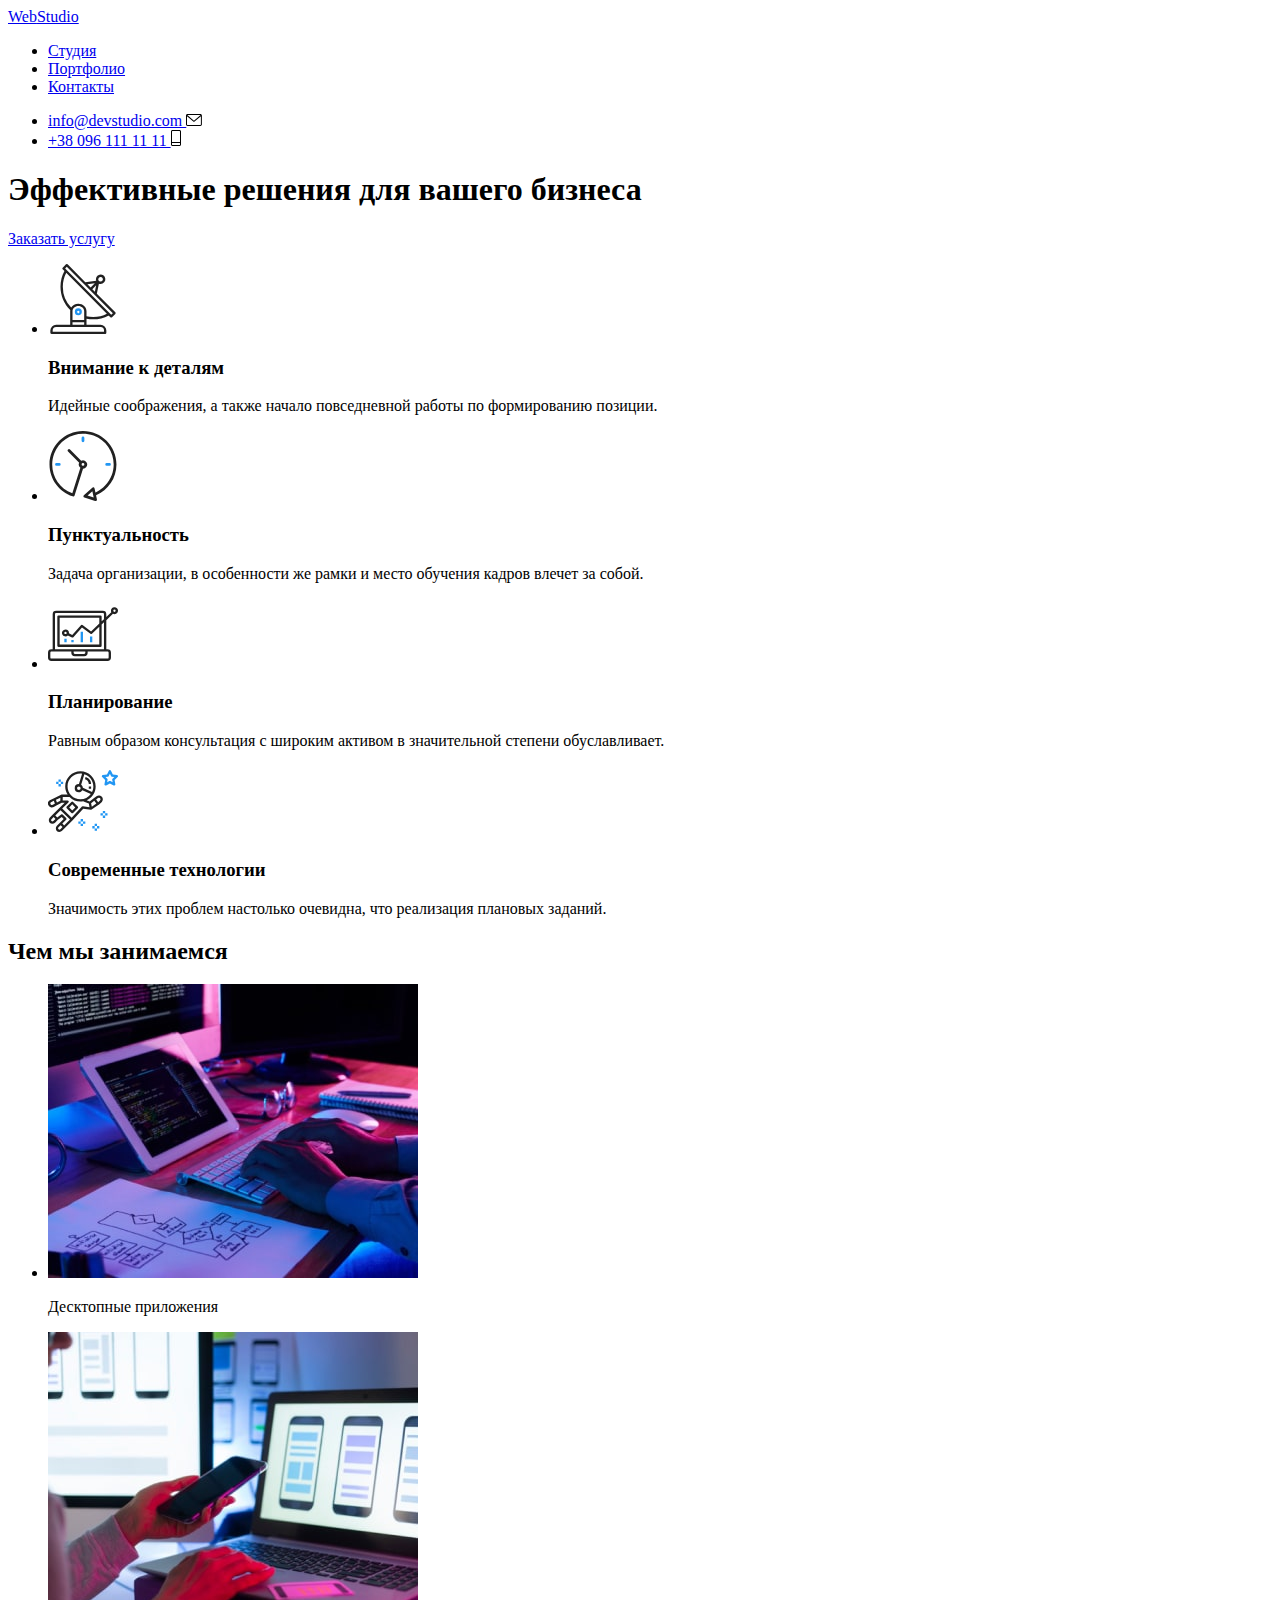
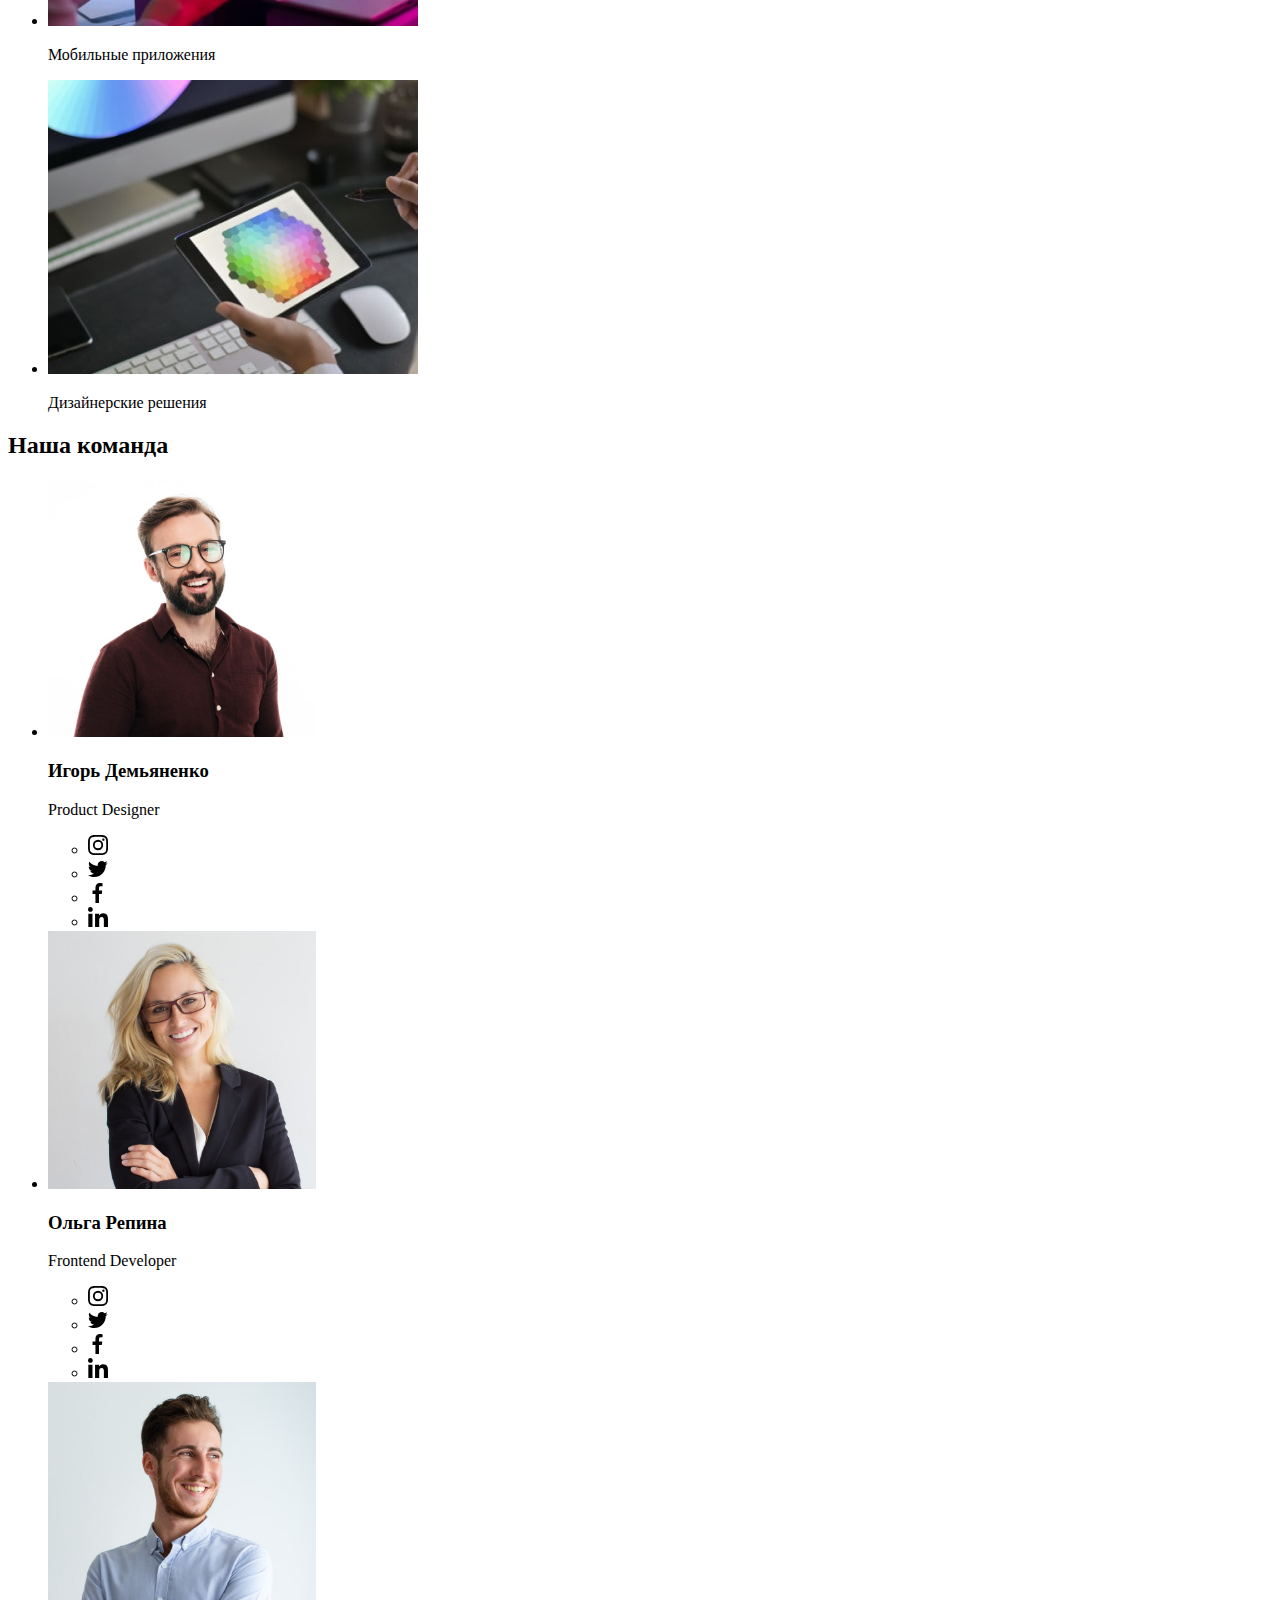
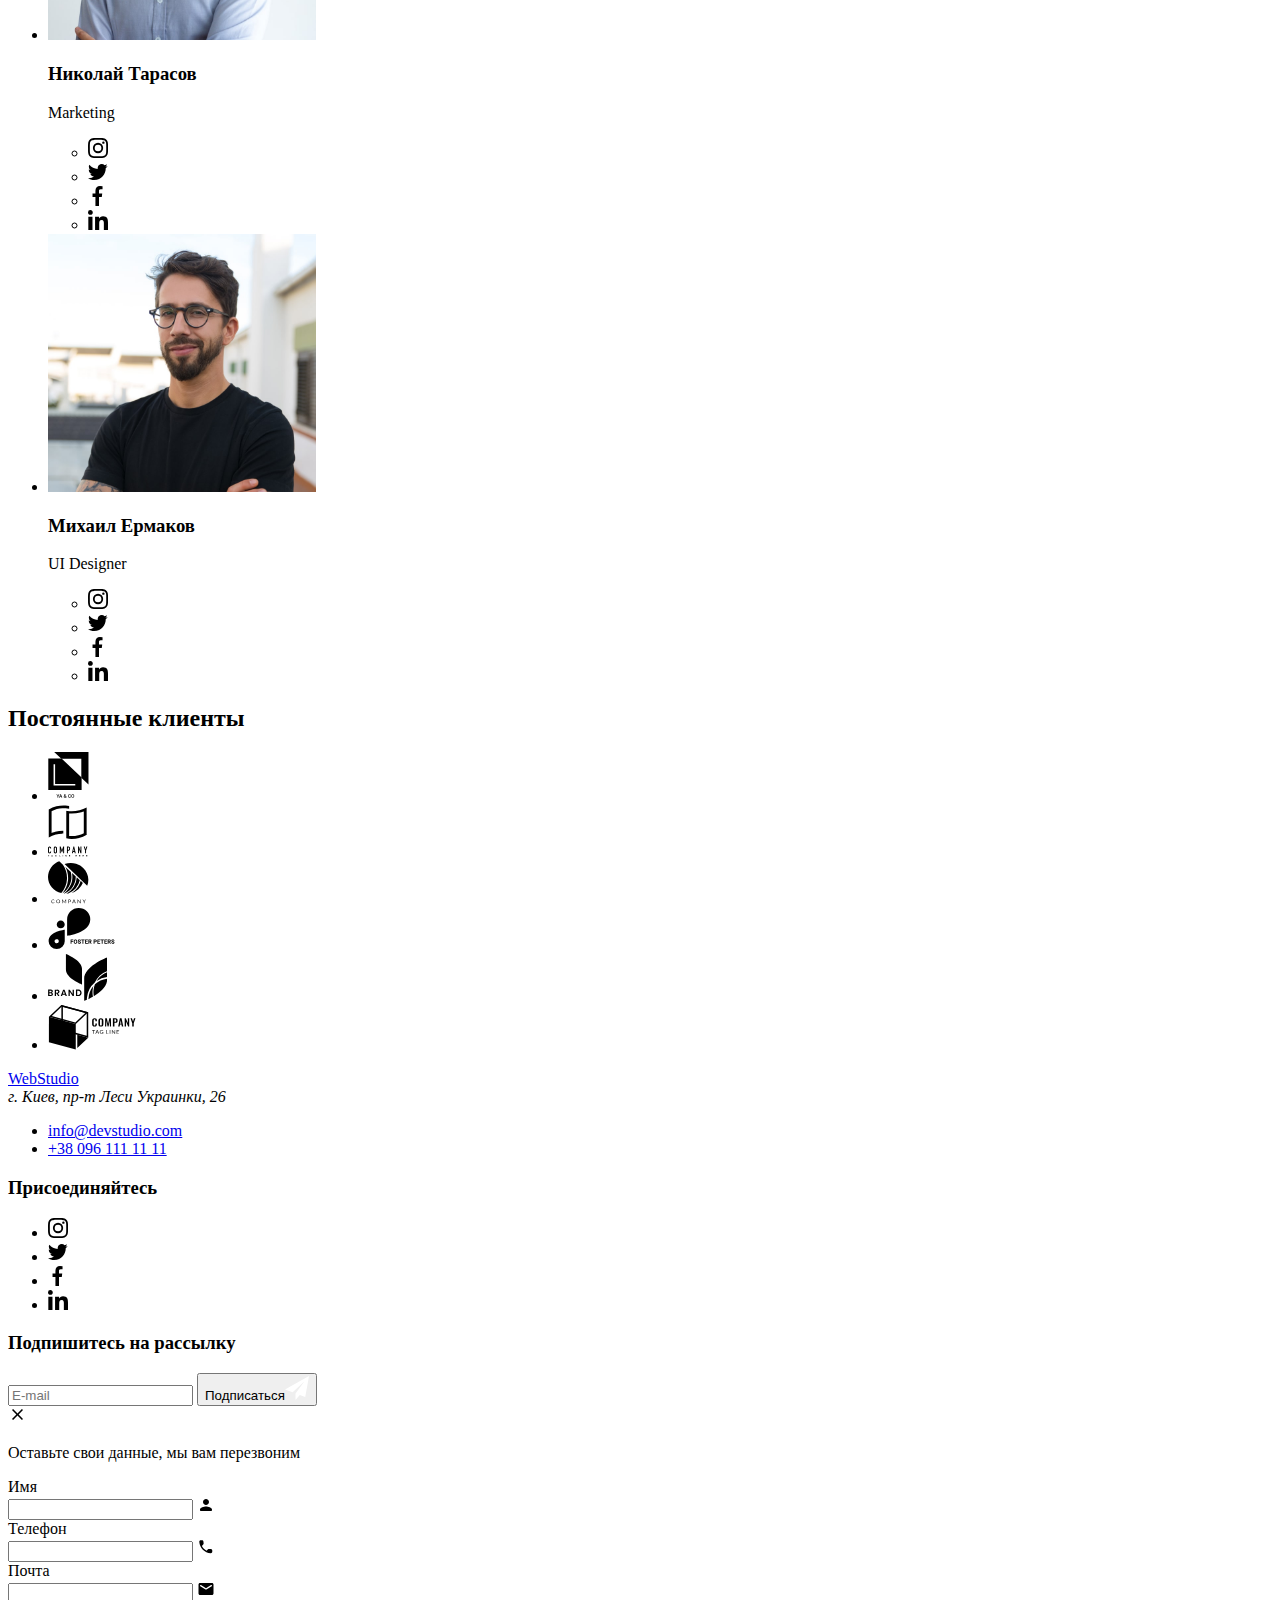
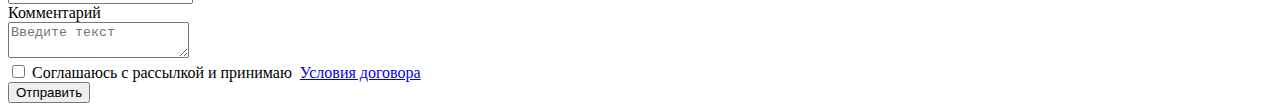
==== index.html @ 04e550b0 "Create index.html" ====
<!DOCTYPE html>
<html lang="ru">
<head>
    <link rel="stylesheet" href="https://cdnjs.cloudflare.com/ajax/libs/modern-normalize/1.0.0/modern-normalize.min.css"
        integrity="sha512-ISS7cAi1PEhQ8jnbJpJZMd29NlhNj4AWYyLOSp2CE/CsHxTCu+r+t0D2yoJudVrd0/8fTVPUVDzY5Tvli75u/g=="
        crossorigin="anonymous" />
    <meta charset="UTF-8">
    <meta name="viewport" content="width=device-width, initial-scale=1.0">
    <link rel="preconnect" href="https://fonts.gstatic.com">
    <title>WesStudio</title>
    <link href="https://fonts.googleapis.com/css2?family=Raleway:wght@700&family=Roboto:wght@400;500;700;900&display=swap" rel="stylesheet">
    <link rel="stylesheet" href="./css/styles.css">       
</head>
<body>
    <!--Шапка сайта-->
    <header class="header">
     <div class="container">
            <nav>
                <a href="#" class="logo"><span class="logo-web">Web</span>Studio</a>
            
                <ul class="site-nav list">
                    <li><a href="#" class="current">Студия</a></li>
                    <li><a href="./portfolio.html">Портфолио</a></li>
                    <li><a href="#">Контакты</a></li>
                </ul>
            </nav>
            
            <ul class="contacts list">
                <li>
                    <a href="mailto:info@devstudio.com">info@devstudio.com 
                        <svg class="icon" width="16" height="12">
                            <use href="./images/sprite.svg#icon-envelope"></use>
                        </svg>
                    </a>
                </li>
                <li>
                    <a href="tel:+380961111111">+38 096 111 11 11 
                        <svg  class="icon" width="10" height="16">
                            <use href="./images/sprite.svg#icon-phone"></use>
                        </svg>
                    </a>
                </li>
            </ul>
     </div>
    </header>
<main>
       <!--Герой-->
       <section class="hero">
           <div class="container">
           <h1 class="hero-title">Эффективные решения для вашего бизнеса</h1>
           <a href="#" class="button" data-modal-open>Заказать услугу</a>
           </div>
       </section>

   <!--Особенности-->
   <section class="features">
       <div class="container">
       <!-- <h2 class="section-title">Особенности</h2> -->

       <ul class="features-list list">
           <li>
               <div class="icon">
                   <svg width="70" height="70">
                   <use href="./images/sprite.svg#icon-antenna"></use>
                </svg>
                </div>
               <h3 class="title">Внимание к деталям</h3>
               <p>Идейные соображения, а также начало повседневной работы по формированию позиции.</p>
           </li>

           <li>
            <div class="icon">
                <svg width="70" height="70">
                    <use href="./images/sprite.svg#icon-clock"></use>
                </svg>
            </div>
               <h3 class="title">Пунктуальность</h3>
               <p>Задача организации, в особенности же рамки и место обучения кадров влечет за собой.</p>
           </li>

           <li>
            <div class="icon">
                <svg width="70" height="70">
                    <use href="./images/sprite.svg#icon-diagram"></use>
                </svg>
            </div>
               <h3 class="title">Планирование</h3>
               <p>Равным образом консультация с широким активом в значительной степени обуславливает.</p>
           </li>

           <li>
            <div class="icon">
                <svg width="70" height="70">
                    <use href="./images/sprite.svg#icon-astronaut"></use>
                </svg>
            </div>
               <h3 class="title">Современные технологии</h3>
               <p>Значимость этих проблем настолько очевидна, что реализация плановых заданий.</p>
           </li>
       </ul>
       </div>
   </section>

   <!--Чем занимаемся-->
   <section class="our-work">
        <div class="container">
            <h2 class="section-title">Чем мы занимаемся</h2>
            
            <ul class="list">
                <li>
                    <div class="our-work-card">
                        <img src="./images/box1.jpg" alt="Верстка" width="370">
                        <p>Десктопные приложения</p>
                    </div>
                </li>
                
                <li>
                    <div class="our-work-card">
                        <img src="./images/box2.jpg" alt="Тестирование" width="370">
                        <p>Мобильные приложения</p>
                    </div>
                </li>

                
                <li>
                    <div class="our-work-card">
                        <img src="./images/box3.jpg" alt="Дизайн" width="370">
                        <p>Дизайнерские решения</p>
                    </div>
                </li>
            </ul>


        </div>
   </section>

   <!--Команда-->
   <section class="our-team">
       <div class="container">
           <h2 class="section-title">Наша команда</h2>
           <ul class="list">

               <li class="cards">
                   <img src="./images/Демьяненко.jpg" alt="Игорь Демьяненко" width="268">
                   <div class="cards-title">
                    <h3 class="names">Игорь Демьяненко</h3>
                    <p class="professions">Product Designer</p>
                    <ul class="icons-networks list">
                        <li class="networks-list">
                            <a href="#" class="networks-link" aria-label="инстаграм">
                                <svg width="20" height="20">
                                    <use href="./images/sprite.svg#icon-instagram"></use>
                                </svg>
                            </a>
                        </li>

                        <li class="networks-list"> 
                            <a href="#" class="networks-link" aria-label="твиттер">
                                <svg width="20" height="20">
                                    <use href="./images/sprite.svg#icon-twitter"></use>
                                </svg>
                            </a>
                        </li>

                        <li class="networks-list">
                            <a href="#" class="networks-link" aria-label="фэйсбук">
                            <svg width="20" height="20">
                                <use href="./images/sprite.svg#icon-facebook"></use>
                            </svg>
                            </a> 
                        </li>

                        <li class="networks-list"> <a href="#" class="networks-link" aria-label="линкедин">
                            <svg width="20" height="20">
                                <use href="./images/sprite.svg#icon-linkedin"></use>
                            </svg>
                            </a>
                        </li>
                    </ul>
                </div>
            </li>

            <li class="cards">
                <img src="./images/Репина.jpg" alt="Ольга Репина" width="268">
                <div class="cards-title">
                    <h3 class="names">Ольга Репина</h3>
                    <p class="professions">Frontend Developer</p>
                    <ul class="icons-networks list">
                        <li class="networks-list">
                            <a href="#" class="networks-link" aria-label="инстаграм">
                                <svg width="20" height="20">
                                    <use href="./images/sprite.svg#icon-instagram"></use>
                                </svg>
                            </a>
                        </li>

                        <li class="networks-list">
                            <a href="#" class="networks-link" aria-label="твиттер">
                                <svg width="20" height="20">
                                    <use href="./images/sprite.svg#icon-twitter"></use>
                                </svg>
                            </a>
                        </li>

                        <li class="networks-list"> <a href="#" class="networks-link" aria-label="фэйсбук">
                                <svg width="20" height="20">
                                    <use href="./images/sprite.svg#icon-facebook"></use>
                                </svg>
                            </a>
                        </li>

                        <li class="networks-list"> <a href="#" class="networks-link" aria-label="линкедин">
                                <svg width="20" height="20">
                                    <use href="./images/sprite.svg#icon-linkedin"></use>
                                </svg>
                            </a>
                        </li>
                    </ul>
                    
                </div>
            </li>

            <li class="cards">
                <img src="./images/Тарасов.jpg" alt="Николай Тарасов" width="268">
                <div class="cards-title">
                    <h3 class="names">Николай Тарасов</h3>
                    <p class="professions">Marketing</p>
                    <ul class="icons-networks list">
                        <li class="networks-list"> <a href="#" class="networks-link" aria-label="инстаграм">
                                <svg width="20" height="20">
                                    <use href="./images/sprite.svg#icon-instagram"></use>
                                </svg>
                            </a>
                        </li>

                        <li class="networks-list">
                            <a href="#" class="networks-link" aria-label="твиттер">
                                <svg width="20" height="20">
                                    <use href="./images/sprite.svg#icon-twitter"></use>
                                </svg>
                            </a>
                        </li>

                        <li class="networks-list"> <a href="#" class="networks-link" aria-label="фэйсбук">
                                <svg width="20" height="20"
                                ><use href="./images/sprite.svg#icon-facebook"></use>
                            </svg>
                            </a>
                        </li>

                        <li class="networks-list"> <a href="#" class="networks-link" aria-label="линкедин">
                                <svg width="20" height="20">
                                    <use href="./images/sprite.svg#icon-linkedin"></use>
                                </svg>
                            </a>
                        </li>
                    </ul>
                </div>
            </li>

            <li class="cards">
                <img src="./images/Ермаков.jpg" alt="Михаил Ермаков" width="268">
                <div class="cards-title">
                    <h3 class="names">Михаил Ермаков</h3>
                    <p class="professions">UI Designer</p>
                    <ul class="icons-networks list">
                        <li class="networks-list"> <a href="#" class="networks-link" aria-label="инстаграм">
                                <svg width="20" height="20">
                                    <use href="./images/sprite.svg#icon-instagram"></use>
                                </svg>
                            </a>
                        </li>

                        <li class="networks-list">
                            <a href="#" class="networks-link" aria-label="твиттер">
                                <svg width="20" height="20">
                                    <use href="./images/sprite.svg#icon-twitter"></use>
                                </svg>
                            </a>
                        </li>

                        <li class="networks-list"> <a href="#" class="networks-link" aria-label="фэйсбук">
                                <svg width="20" height="20">
                                    <use href="./images/sprite.svg#icon-facebook"></use>
                                </svg>
                            </a>
                        </li>

                        <li class="networks-list"> <a href="#" class="networks-link" aria-label="линкедин">
                                <svg width="20" height="20">
                                    <use href="./images/sprite.svg#icon-linkedin"></use>
                                </svg>
                            </a>
                        </li>
                    </ul>
                </div>
            </li>
        </ul>
    </div>
   </section>

   <!-- Наши клиенты -->

   <section class="our-clients">
       <div class="container">
           <h2 class="section-title">Постоянные клиенты</h2>
           <ul class="clients list">
               <li class="clients-list">
                   <a href="#" class="clients-link"> 
                       <svg width="45" height="49">
                           <use href="./images/sprite.svg#icon-Client1"></use>
                        </svg>
                    </a>
                </li>

               <li class="clients-list">
                   <a href="#" class="clients-link"> 
                       <svg width="40" height="52">
                           <use href="./images/sprite.svg#icon-Client2"></use>
                        </svg>
                </a>
            </li>
               <li class="clients-list">
                   <a href="#" class="clients-link">
                       <svg width="41" height="43">
                           <use href="./images/sprite.svg#icon-Client3"></use>
                        </svg>
                    </a>
                </li>

               <li class="clients-list">
                   <a href="#" class="clients-link">
                       <svg width="80" height="42">
                           <use href="./images/sprite.svg#icon-Client4"></use>
                        </svg>
                    </a>
                </li>

               <li class="clients-list">
                   <a href="#" class="clients-link">
                       <svg width="59" height="47">
                           <use href="./images/sprite.svg#icon-Client5"></use>
                        </svg>
                    </a>
                </li>

               <li class="clients-list">
                   <a href="#" class="clients-link">
                       <svg width="89" height="45">
                           <use href="./images/sprite.svg#icon-Client6"></use>
                        </svg>
                    </a>
                </li>
           </ul>
       </div>
   </section>
</main>

<!--Футер-->
<footer class="footer">
    <div class="container">

        <div class="footer-left">
            <a href="#" class="logo"><span class="logo-web">Web</span><span class="logo-studio">Studio</span></a>
        
            <address>г. Киев, пр-т Леси Украинки, 26</address>
        
            <ul class="contacts list">
                <li><a href="mailto:info@devstudio.com">info@devstudio.com</a></li>
                <li><a href="tel:+380961111111">+38 096 111 11 11</a></li>
            </ul>
        </div>
        
        <div class="footer-right">
            <h3 class="title">Присоединяйтесь</h3>
            <ul class="icons-networks list">
                <li class="networks-list">
                    <a href="#" class="networks-link footer-link-bgc">
                        <svg width="20" height="20">
                            <use href="./images/sprite.svg#icon-instagram"></use>
                        </svg>
                    </a>
                </li>
        
                <li class="networks-list">
                    <a href="#" class="networks-link footer-link-bgc">
                        <svg width="20" height="20">
                            <use href="./images/sprite.svg#icon-twitter"></use>
                        </svg>
                    </a>
                </li>
        
                <li class="networks-list">
                    <a href="#" class="networks-link footer-link-bgc">
                        <svg width="20" height="20">
                            <use href="./images/sprite.svg#icon-facebook"></use>
                        </svg>
                    </a>
                </li>
        
                <li class="networks-list">
                    <a href="#" class="networks-link footer-link-bgc">
                        <svg width="20" height="20">
                            <use href="./images/sprite.svg#icon-linkedin"></use>
                        </svg>
                    </a>
                </li>
            </ul>
        
        </div>

       <div class="subscribe">
           <h3 class="title">Подпишитесь на рассылку</h3>
           <form class="subscribe-form">
               <input type="email" name="email" placeholder="E-mail">
               <button type="submit">Подписаться<svg width="24" height="24">
                   <use href="./images/sprite.svg#icon-send"></use></svg>
                </button>
           </form>
           
       </div>
    </div>
</footer>

<div class="backdrop is-hidden" data-modal> 
    <div class="modal">
        <div class="icon-close">
            <svg width="18" height="18" data-modal-close>
                <use href="./images/sprite.svg#icon-close"></use>
            </svg>

        </div>
            <p>Оставьте свои данные, мы вам перезвоним</p>

        <form class="form">
            <label for="name" class="form-label">Имя</label>
            <div class="form-field">
                <input type="text" name="name" id="name" class="form-input">
                <svg width="18" height="18">
                    <use href="./images/sprite.svg#icon-person"></use>
                </svg>
            </div>
            
            <label for="tel" class="form-label">Телефон</label>
            <div class="form-field">
                <input type="tel" name="tel" id="tel" class="form-input">
                <svg width="18" height="18">
                    <use href="./images/sprite.svg#icon-tel"></use>
                </svg>
            </div>
            
            <label for="mail" class="form-label">Почта</label>
            <div class="form-field">
                <input type="email" name="email" id="mail" class="form-input">
                <svg width="18" height="18">
                    <use href="./images/sprite.svg#icon-email"></use>
                </svg>
            </div>
            
            <label for="comment" class="form-label">Комментарий</label>
            <div class="form-field">
            <textarea name="comment" id="comment" placeholder="Введите текст"></textarea>
            </div>
            
            <div class="agreement">
            <input type="checkbox" name="agreement" id="agreement" class="checkbox">
               <label for="agreement" class="label-checkbox">Соглашаюсь с рассылкой и принимаю &nbsp;<a href="#">Условия договора</a></label>
               
            </div>
            
            <button type="submit">Отправить</button>
        </form>
    </div>
</div>

<script src="./js/modal.js"></script>
</body>
</html>
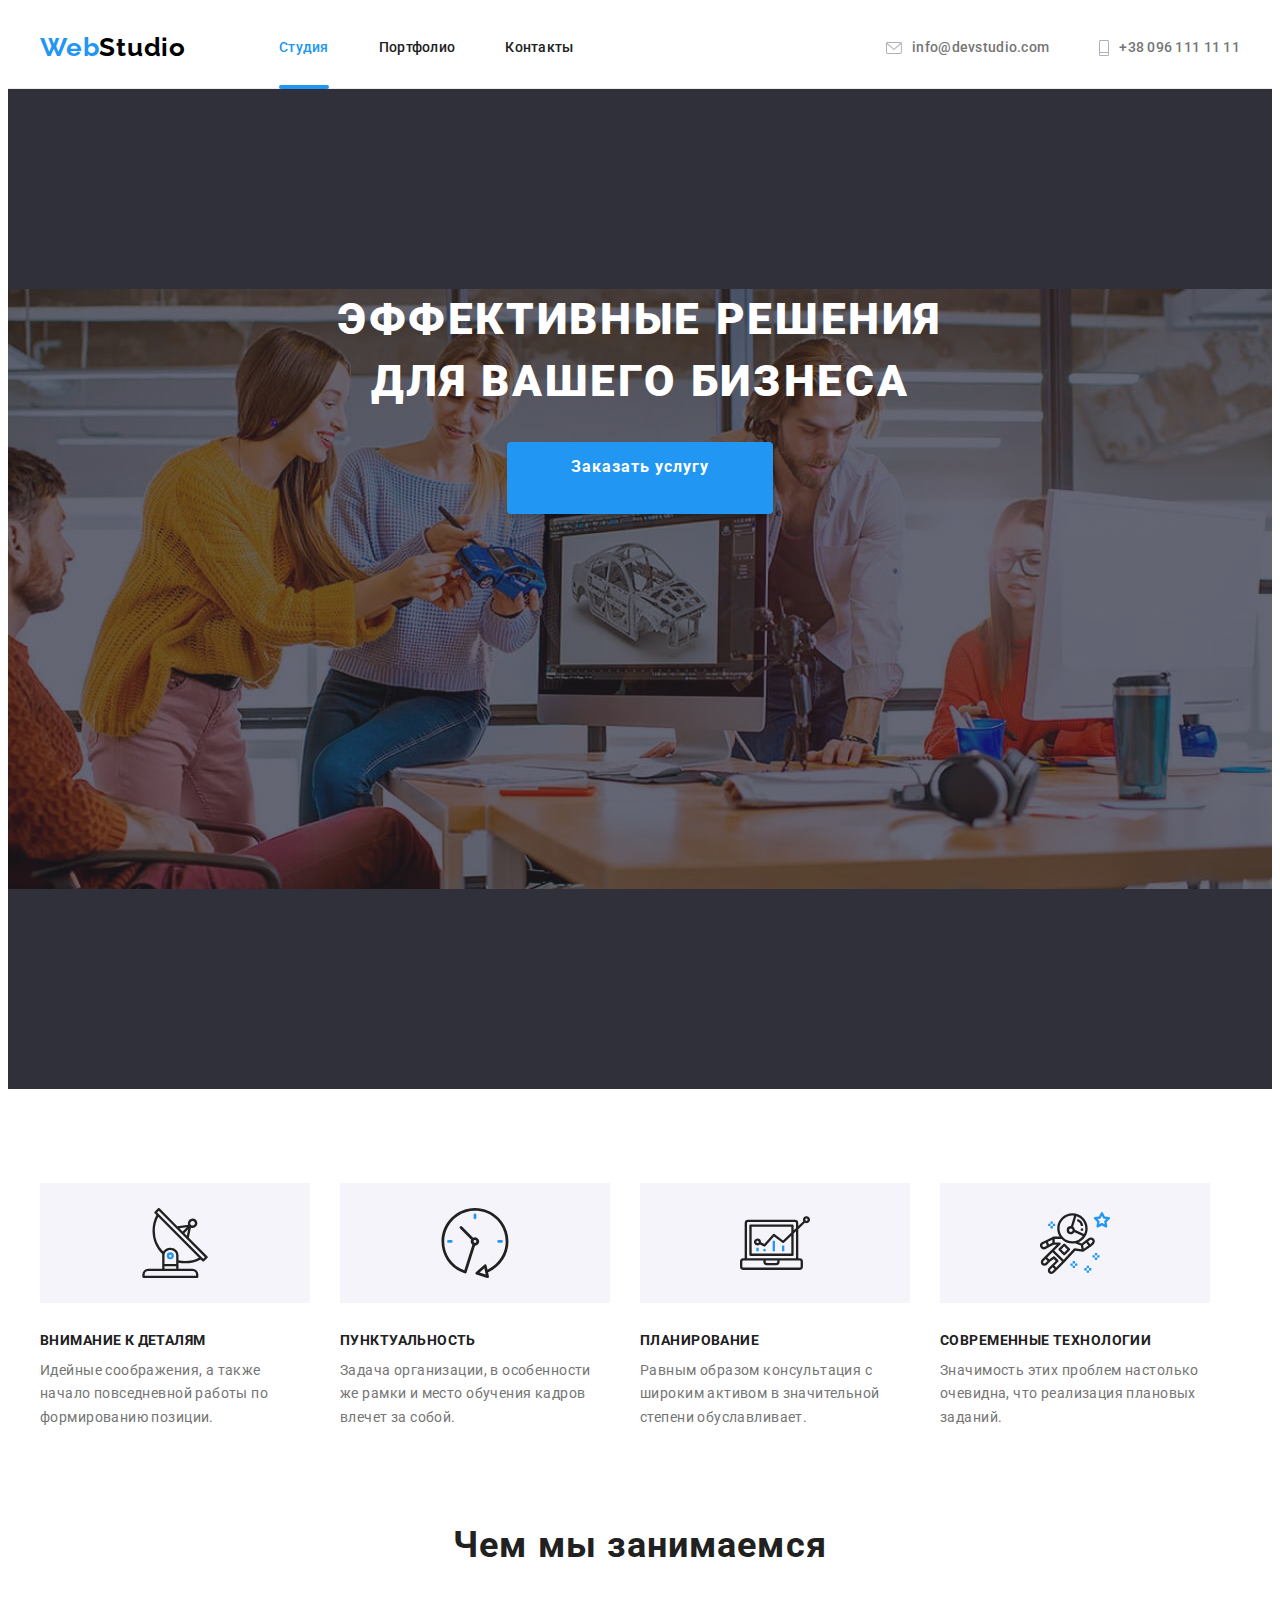
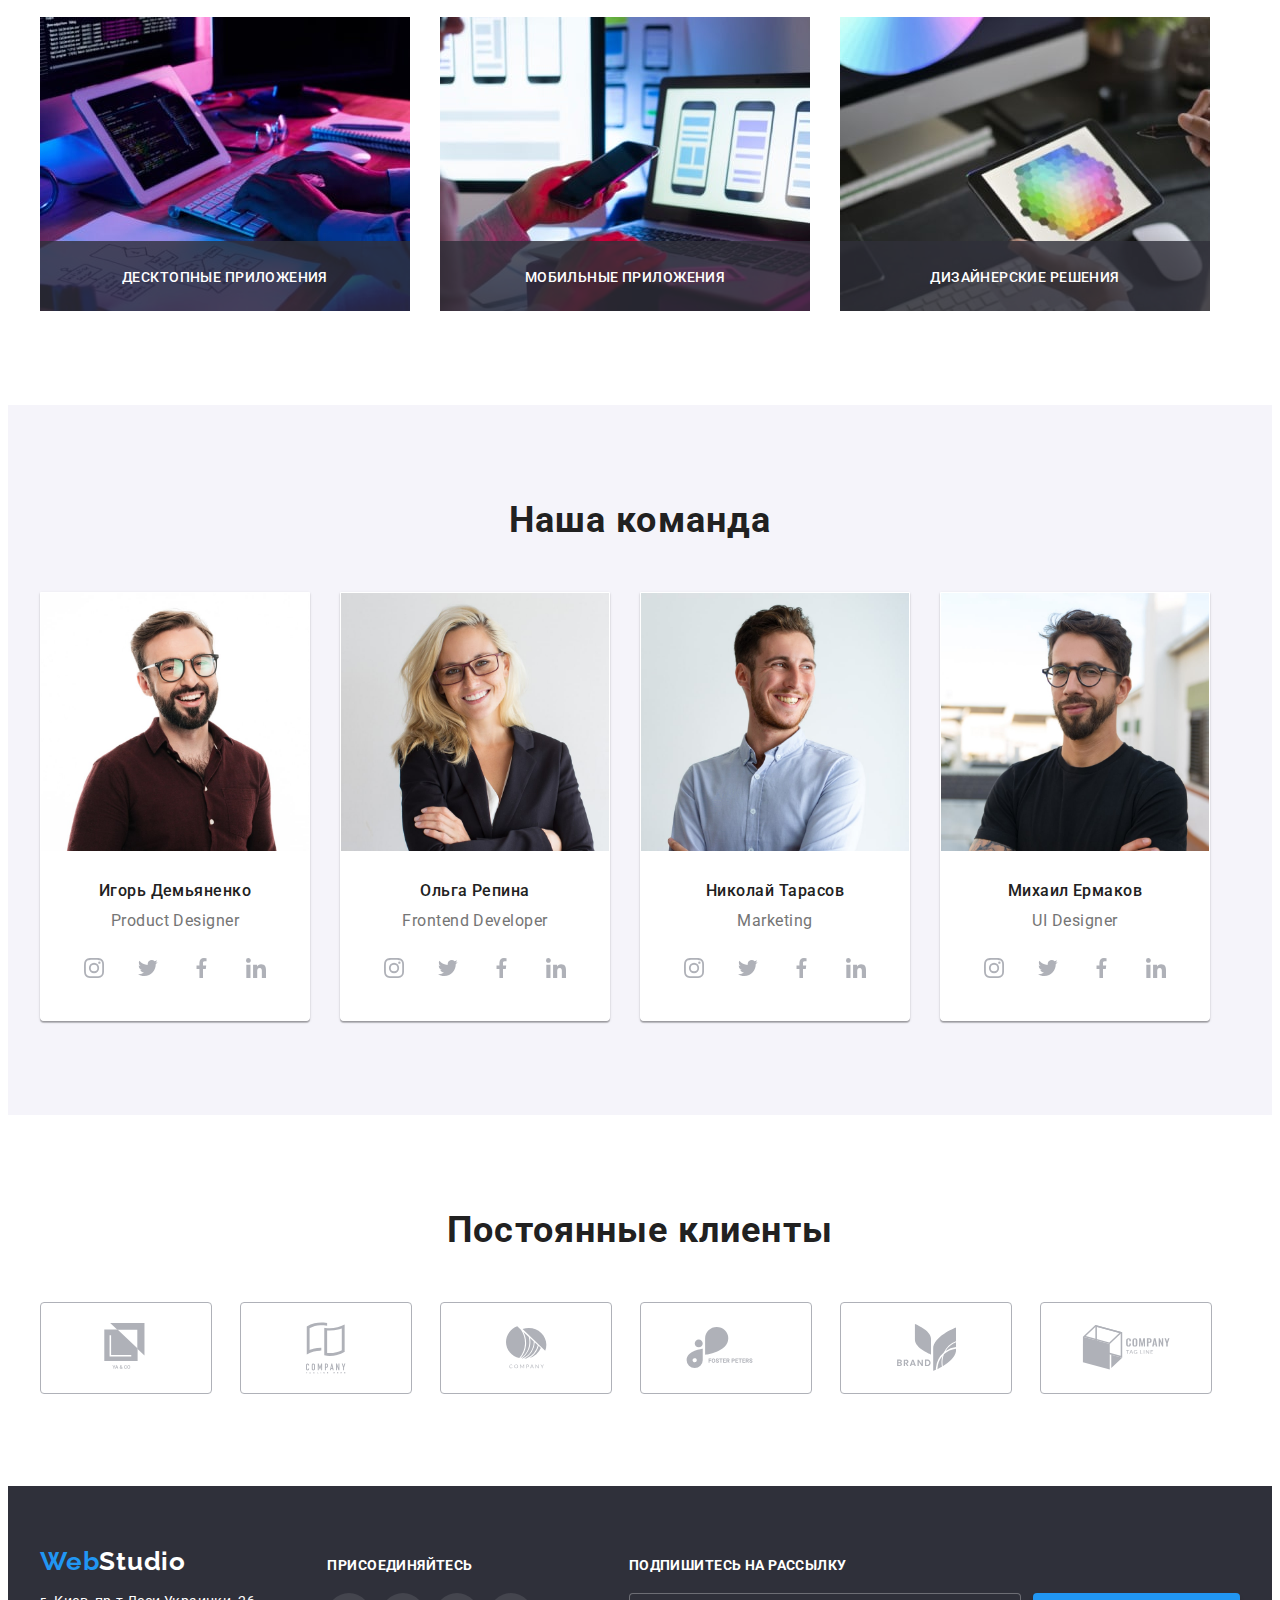
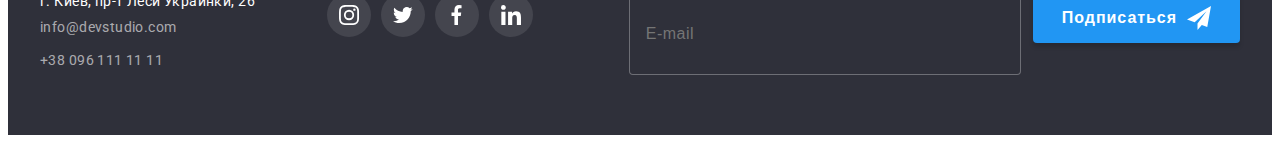
==== commit 4581329c: "Update index.html" ====
--- a/index.html
+++ b/index.html
@@ -9,14 +9,14 @@
     <link rel="preconnect" href="https://fonts.gstatic.com">
     <title>WesStudio</title>
     <link href="https://fonts.googleapis.com/css2?family=Raleway:wght@700&family=Roboto:wght@400;500;700;900&display=swap" rel="stylesheet">
-    <link rel="stylesheet" href="./css/styles.css">       
+    <link rel="stylesheet" href="./css/main.min.css">       
 </head>
 <body>
     <!--Шапка сайта-->
     <header class="header">
      <div class="container">
             <nav>
-                <a href="#" class="logo"><span class="logo-web">Web</span>Studio</a>
+                <a href="#" class="logo header-logo"><span class="logo-web">Web</span>Studio</a>
             
                 <ul class="site-nav list">
                     <li><a href="#" class="current">Студия</a></li>
@@ -64,7 +64,7 @@
                    <use href="./images/sprite.svg#icon-antenna"></use>
                 </svg>
                 </div>
-               <h3 class="title">Внимание к деталям</h3>
+               <h3 class="features-list-title subtitle">Внимание к деталям</h3>
                <p>Идейные соображения, а также начало повседневной работы по формированию позиции.</p>
            </li>
 
@@ -74,7 +74,7 @@
                     <use href="./images/sprite.svg#icon-clock"></use>
                 </svg>
             </div>
-               <h3 class="title">Пунктуальность</h3>
+               <h3 class="features-list-title subtitle">Пунктуальность</h3>
                <p>Задача организации, в особенности же рамки и место обучения кадров влечет за собой.</p>
            </li>
 
@@ -84,7 +84,7 @@
                     <use href="./images/sprite.svg#icon-diagram"></use>
                 </svg>
             </div>
-               <h3 class="title">Планирование</h3>
+               <h3 class="features-list-title subtitle">Планирование</h3>
                <p>Равным образом консультация с широким активом в значительной степени обуславливает.</p>
            </li>
 
@@ -94,7 +94,7 @@
                     <use href="./images/sprite.svg#icon-astronaut"></use>
                 </svg>
             </div>
-               <h3 class="title">Современные технологии</h3>
+               <h3 class="features-list-title subtitle">Современные технологии</h3>
                <p>Значимость этих проблем настолько очевидна, что реализация плановых заданий.</p>
            </li>
        </ul>
@@ -361,9 +361,9 @@
     <div class="container">
 
         <div class="footer-left">
-            <a href="#" class="logo"><span class="logo-web">Web</span><span class="logo-studio">Studio</span></a>
-        
-            <address>г. Киев, пр-т Леси Украинки, 26</address>
+            <a href="#" class="logo footer-logo"><span class="logo-web">Web</span><span class="logo-studio">Studio</span></a>
+        
+            <address class="address">г. Киев, пр-т Леси Украинки, 26</address>
         
             <ul class="contacts list">
                 <li><a href="mailto:info@devstudio.com">info@devstudio.com</a></li>
@@ -372,7 +372,7 @@
         </div>
         
         <div class="footer-right">
-            <h3 class="title">Присоединяйтесь</h3>
+            <h3 class="subtitle">Присоединяйтесь</h3>
             <ul class="icons-networks list">
                 <li class="networks-list">
                     <a href="#" class="networks-link footer-link-bgc">
@@ -410,10 +410,10 @@
         </div>
 
        <div class="subscribe">
-           <h3 class="title">Подпишитесь на рассылку</h3>
+           <h3 class="subtitle">Подпишитесь на рассылку</h3>
            <form class="subscribe-form">
                <input type="email" name="email" placeholder="E-mail">
-               <button type="submit">Подписаться<svg width="24" height="24">
+               <button type="submit" class="button">Подписаться<svg width="24" height="24">
                    <use href="./images/sprite.svg#icon-send"></use></svg>
                 </button>
            </form>
@@ -435,7 +435,7 @@
         <form class="form">
             <label for="name" class="form-label">Имя</label>
             <div class="form-field">
-                <input type="text" name="name" id="name" class="form-input">
+                <input type="text" name="name" id="name" class="form-input input-textarea">
                 <svg width="18" height="18">
                     <use href="./images/sprite.svg#icon-person"></use>
                 </svg>
@@ -443,7 +443,7 @@
             
             <label for="tel" class="form-label">Телефон</label>
             <div class="form-field">
-                <input type="tel" name="tel" id="tel" class="form-input">
+                <input type="tel" name="tel" id="tel" class="form-input input-textarea">
                 <svg width="18" height="18">
                     <use href="./images/sprite.svg#icon-tel"></use>
                 </svg>
@@ -451,7 +451,7 @@
             
             <label for="mail" class="form-label">Почта</label>
             <div class="form-field">
-                <input type="email" name="email" id="mail" class="form-input">
+                <input type="email" name="email" id="mail" class="form-input input-textarea">
                 <svg width="18" height="18">
                     <use href="./images/sprite.svg#icon-email"></use>
                 </svg>
@@ -459,7 +459,7 @@
             
             <label for="comment" class="form-label">Комментарий</label>
             <div class="form-field">
-            <textarea name="comment" id="comment" placeholder="Введите текст"></textarea>
+            <textarea name="comment" id="comment" placeholder="Введите текст" class="textarea input-textarea"></textarea>
             </div>
             
             <div class="agreement">
@@ -468,7 +468,7 @@
                
             </div>
             
-            <button type="submit">Отправить</button>
+            <button type="submit" class="button">Отправить</button>
         </form>
     </div>
 </div>
--- a/css/main.min.css
+++ b/css/main.min.css
@@ -0,0 +1,2 @@
+body{background-color:#fff;color:#757575;font-size:14px;font-family:Roboto, sans-serif;font-weight:400;font-style:normal}.list{margin-top:0px;margin-bottom:0px;padding-left:0;list-style:none}a{text-decoration:none;display:block}img{display:block;max-width:100%;height:auto}.container{width:1200px;margin-right:auto;margin-left:auto;padding-right:15px;padding-left:15px}.section-title{margin-top:0px;margin-bottom:50px;font-weight:700;font-size:36px;line-height:1.2;letter-spacing:.03em;text-align:center;color:#212121}.subtitle{margin-top:0px;margin-bottom:20px;font-size:14px;font-weight:700;line-height:1.1;letter-spacing:.03em;text-transform:uppercase;color:#fff}.agreement .checkbox{position:absolute;width:1px;height:1px;margin:-1px;border:0;padding:0;clip:rect(0 0 0 0);overflow:hidden}.header{border-bottom:1px solid #ececec}.header .container{display:flex;align-items:center}.header .container nav{display:flex}.site-nav{display:flex}.site-nav li+li{margin-left:50px}.site-nav a{display:flex;flex-direction:column;transition-property:color;transition-duration:250ms;transition-timing-function:cubic-bezier(0.4, 0, 0.2, 1);padding-bottom:32px;padding-top:32px;font-weight:500;line-height:1.1;letter-spacing:0.02em;color:#212121}.site-nav a:hover,.site-nav a:focus{color:#2196f3}.header .contacts{display:flex;margin-left:auto}.header .contacts li+li{margin-left:50px}.header .contacts a{display:flex;flex-direction:row-reverse;align-items:center;transition-property:color, fill;transition-duration:250ms;transition-timing-function:cubic-bezier(0.4, 0, 0.2, 1);padding-top:32px;padding-bottom:32px;font-weight:500;line-height:1.1;letter-spacing:0.02em;fill:#afb1b8;color:#757575}.header .contacts a:hover,.header .contacts a:focus{color:#2196f3;fill:#2196f3}.header .contacts .icon{margin-right:10px}.header .current{position:relative;color:#2196f3}.header .current::after{content:'';position:absolute;left:0;bottom:0;border-radius:2px;width:100%;height:4px;margin-bottom:-2px;transition-property:scaleY;transition-duration:250ms;transition-timing-function:cubic-bezier(0.4, 0, 0.2, 1);transform-origin:bottom;background-color:#2196f3}.header .current:hover::after{transform:scaleY(2)}.button{padding-top:10px;padding-bottom:10px;min-width:200px;height:50px;font-weight:700;font-size:16px;box-shadow:0px 4px 4px rgba(0,0,0,0.15);border:1px solid transparent;border-radius:4px;letter-spacing:0.06em;background:#2196f3;color:#fff;cursor:pointer}.hero .button{display:inline-block;padding-right:32px;padding-left:32px;line-height:1.8}.modal .button{padding-right:55px;padding-left:55px;line-height:1.9;align-self:center}.subscribe-form .button{display:flex;align-items:center;justify-content:center;padding-right:28px;padding-left:28px;line-height:2;text-align:center}.subscribe-form .button svg{margin-left:10px;align-items:center}.horizontal-buttons{display:flex;justify-content:center;margin-bottom:34px}.horizontal-buttons li+li{margin-left:8px}.filter-button{transition-property:color, background-color;transition-duration:250ms;transition-timing-function:cubic-bezier(0.4, 0, 0.2, 1);padding-top:6px;padding-bottom:6px;padding-left:22px;padding-right:22px;border:1px solid transparent;border-radius:4px;cursor:pointer;font-weight:500;font-size:16px;line-height:1.6;letter-spacing:.03em;color:#212121}.filter-button:hover,.filter-button:focus{color:#fff;background-color:#2196f3;box-shadow:0px 3px 1px rgba(0,0,0,0.1),0px 1px 2px rgba(0,0,0,0.08),0px 2px 2px rgba(0,0,0,0.12);border-radius:4px}.logo{font-family:'Raleway', sans-serif;font-style:normal;font-weight:700;font-size:26px;line-height:1.2;letter-spacing:.03em;color:#000}.logo .logo-web{color:#2196f3}.header-logo{padding-top:24px;padding-bottom:25px;margin-right:93px}.footer-logo{display:block;margin-bottom:20px}.footer-logo .logo-studio{color:#fff}.hero{max-width:1600px;min-height:600px;margin-left:auto;margin-right:auto;padding-top:200px;padding-bottom:200px;background-color:#2f303a;background-image:linear-gradient(to right, rgba(47,48,58,0.4), rgba(47,48,58,0.4)),url(../images/команда.jpg);background-repeat:no-repeat;background-position:center}.hero .container{width:696px;text-align:center}.hero-title{margin-top:0px;margin-bottom:30px;font-weight:900;font-size:44px;line-height:1.4;letter-spacing:0.06em;text-transform:uppercase;color:#fff}.features{padding-top:94px;padding-bottom:94px}.features-list{display:flex}.features-list .icon{display:flex;margin-bottom:30px;width:270px;height:120px;justify-content:center;align-items:center;background-color:#f5f4fa}.features-list p{margin-top:0px;margin-bottom:0px;line-height:1.7;letter-spacing:.03em}.features-list li{width:270px}.features-list li+li{margin-left:30px}.features-list .features-list-title{margin-bottom:10px;color:#212121;font-family:'Roboto'}.our-work{padding-bottom:94px}.our-work .list{display:flex}.our-work .list li+li{margin-left:30px}.our-work-card{position:relative}.our-work-card::before{content:'';position:absolute;left:0;bottom:0;width:100%;height:70px;background-color:rgba(47,48,58,0.8)}.our-work-card p{position:absolute;left:0;bottom:25px;width:100%;margin-top:0px;margin-bottom:0px;font-weight:500;line-height:1.2;letter-spacing:.03em;text-align:center;text-transform:uppercase;color:#fff}.our-team{padding-top:94px;padding-bottom:94px;background-color:#f5f4fa}.our-team .cards{box-shadow:0px 1px 3px rgba(0,0,0,0.12),0px 1px 1px rgba(0,0,0,0.14),0px 2px 1px rgba(0,0,0,0.2);border:1px solid #fff;border-radius:0px 0px 4px 4px}.our-team .cards+.cards{margin-left:30px}.our-team .list{display:flex;text-align:center}.cards-title{padding-top:30px;padding-bottom:30px;padding-left:31px;padding-right:31px;background-color:#fff}.cards-title .names{margin-top:0px;margin-bottom:10px;font-weight:500;font-size:16px;line-height:1.2;letter-spacing:.03em;color:#212121}.cards-title .professions{margin-top:0px;margin-bottom:16px;font-size:16px;line-height:1.2;letter-spacing:.03em}.icons-networks{display:flex;justify-content:space-between;width:206px;margin-top:0px}.icons-networks .networks-list{width:44px;height:44px}.networks-link{display:flex;transition-property:fill, background-color;transition-duration:250ms;transition-timing-function:cubic-bezier(0.4, 0, 0.2, 1);width:100%;height:100%;border-radius:50%;align-items:center;justify-content:center;fill:#afb1b8}.networks-link:focus,.networks-link:hover{background-color:#2196f3;fill:#fff}.our-clients{padding-top:94px;padding-bottom:94px}.clients{display:flex;justify-content:space-between;width:1170px}.clients-list{width:170px;height:90px}.clients-link{display:flex;transition-property:fill, border;transition-duration:250ms;transition-timing-function:cubic-bezier(0.4, 0, 0.2, 1);align-items:center;justify-content:center;width:100%;height:100%;border:1px solid #afb1b8;border-radius:4px;fill:#afb1b8}.clients-link:hover,.clients-link:focus{fill:#2196f3;border-color:#2196f3}.portfolio-section{margin-top:0px;margin-bottom:0px;padding-top:94px;padding-bottom:94px}.portfolio-section .cards{display:flex;flex-wrap:wrap}.portfolio-section .cards li{width:370px;margin-right:30px;margin-bottom:30px;outline:1px solid #eeeeee}.portfolio-section .cards li:nth-child(3n+3){margin-right:0px}.portfolio-section .cards li:nth-last-child(-n+3){margin-bottom:0px}.portfolio-section .cards .text{position:absolute;top:100%;left:0;transform:translateY(0);transition-property:transform;transition-duration:250ms;transition-timing-function:cubic-bezier(0.4, 0, 0.2, 1);width:100%;height:100%;padding-left:24px;padding-right:24px;padding-top:63px;padding-bottom:63px;font-weight:400;font-size:18px;line-height:1.5;letter-spacing:.03em;color:#fff;background-color:#2196f3}.portfolio-section .cards h2{margin-top:0px;margin-bottom:4px;font-weight:700;font-size:18px;line-height:2;letter-spacing:0.06em;color:#212121}.portfolio-section .cards p{margin-top:0px;margin-bottom:0px;font-size:16px;line-height:1.9;letter-spacing:.03em;color:#757575}.portfolio-section .gallery{padding-top:20px;padding-bottom:20px;padding-left:24px;padding-right:24px}.portfolio-overlay{position:relative;overflow:hidden}.portfolio-cards-link{transition-property:shadow-box;transition-duration:250ms;transition-timing-function:cubic-bezier(0.4, 0, 0.2, 1)}.portfolio-cards-link:hover,.portfolio-cards-link:focus{box-shadow:0px 1px 1px rgba(0,0,0,0.12),0px 4px 4px rgba(0,0,0,0.06),1px 4px 6px rgba(0,0,0,0.16)}.portfolio-cards-link:hover .text,.portfolio-cards-link:focus .text{transform:translateY(-100%)}.footer{padding-top:60px;padding-bottom:60px;margin-right:auto;margin-left:auto;background-color:#2f303a}.footer .container{display:flex;align-items:baseline;justify-content:space-between}.footer-left{display:flex;flex-direction:column;margin-right:70px}.address{margin-bottom:9px;font-style:normal;line-height:0.7;letter-spacing:.03em;color:#fff}footer .contacts li+li{margin-top:9px}footer .contacts a{transition-property:color;transition-duration:250ms;transition-timing-function:cubic-bezier(0.4, 0, 0.2, 1);line-height:1.7;letter-spacing:.03em;color:rgba(255,255,255,0.6)}footer .contacts a:hover,footer .contacts a:focus{color:#2196f3}.footer-right{display:flex;width:206px;flex-direction:column}.networks-link.footer-link-bgc{transition-property:background-color;transition-duration:250ms;transition-timing-function:cubic-bezier(0.4, 0, 0.2, 1);fill:#fff;background-color:rgba(255,255,255,0.1)}.networks-link.footer-link-bgc:hover,.networks-link.footer-link-bgc:focus{background-color:#2196f3}.subscribe{margin-left:93px}.subscribe-form{display:flex}.subscribe-form input[type='email']{width:358px;height:50px;padding-top:15px;padding-bottom:15px;padding-right:16px;padding-left:16px;margin-right:12px;border:1px solid rgba(255,255,255,0.3);border-radius:4px;font-weight:400;font-size:16px;line-height:1.2;letter-spacing:.03em;color:#fff;background-color:#2f303a}.backdrop{position:fixed;left:0;top:0;width:100%;height:100%;transition-property:opacity;transition-duration:250ms;transition-timing-function:cubic-bezier(0.4, 0, 0.2, 1);background-color:rgba(0,0,0,0.2);opacity:1}.backdrop.is-hidden{visibility:hidden;opacity:0;pointer-events:none}.backdrop.is-hidden.modal{transform:opacity 0}.modal .icon-close{position:absolute;top:8px;right:8px;width:30px;height:30px;border:1px solid rgba(0,0,0,0.1);border-radius:50%}.modal .icon-close:hover svg{fill:#2196f3}.modal .icon-close svg{position:absolute;top:5px;right:5px;transition-property:fill;transition-duration:250ms;transition-timing-function:cubic-bezier(0.4, 0, 0.2, 1);fill:#000;cursor:pointer}.modal{position:absolute;left:50%;top:50%;transform:translate(-50%, -50%);min-width:528px;min-height:581px;padding-left:41px;padding-right:39px;padding-top:40px;padding-bottom:40px;transition-property:opacity;transition-duration:250ms;transition-timing-function:cubic-bezier(0.4, 0, 0.2, 1);opacity:1;background-color:#fff}.modal p{margin-top:0px;margin-bottom:12px;font-weight:700;font-size:20px;line-height:1.2;text-align:center;letter-spacing:.03em;color:#212121}.form-field{position:relative;display:flex;flex-direction:column}.form-field svg{position:absolute;top:50%;left:18px;transform:translateY(-50%);fill:#000}.form{display:flex;flex-direction:column}.form .form-label{margin-bottom:4px;margin-top:10px;font-size:12px;line-height:1.2;letter-spacing:0.01em;color:#757575;cursor:pointer}.form .form-label:first-child{margin-top:0px}.form .textarea{padding-left:16px;margin-bottom:20px;resize:none;height:120px}.form .textarea::placeholder{line-height:1.1;letter-spacing:0.01em;color:rgba(117,117,117,0.5)}.form .form-input:focus+svg{fill:#2196f3}.input-textarea{transition-property:fill, border;transition-duration:250ms;transition-timing-function:cubic-bezier(0.4, 0, 0.2, 1);padding-top:12px;padding-bottom:12px;padding-right:16px;padding-left:42px;border:1px solid rgba(33,33,33,0.2);border-radius:4px;cursor:pointer}.input-textarea:focus{border:1px solid #2196f3;outline:none}.modal .agreement{margin-bottom:30px;align-self:center;line-height:0.6;color:#757575}.modal .agreement a{display:inline;text-decoration:underline;line-height:1.7;letter-spacing:.03em;color:#2196f3}.label-checkbox{display:flex;align-items:center;cursor:pointer}.label-checkbox::before{content:'';display:inline-block;width:16px;height:15px;margin-right:8px;border:1px solid #212121;border-radius:2px;cursor:pointer}.checkbox:focus+.label-checkbox::before{border:1px solid #2196f3}.checkbox:checked+.label-checkbox::before{background:url(../images/icon-check.svg);background-color:#2196f3;border-color:#2196f3;background-size:contain;background-origin:border-box}
+/*# sourceMappingURL=main.min.css.map */